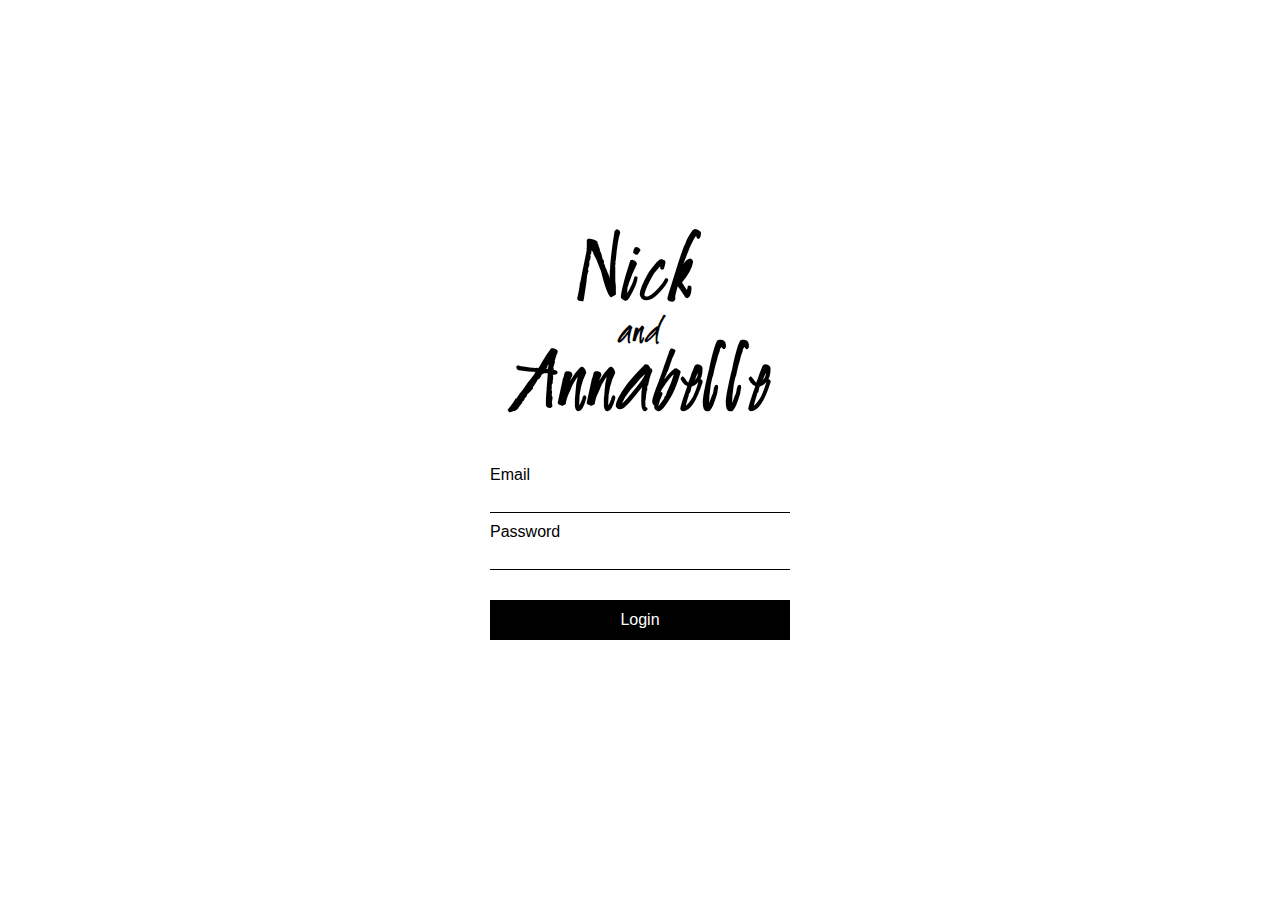
==== static/login.html @ eaafcb0b "adding everything to git" ====
<!DOCTYPE html>
<html lang="en">
	<head>
		<meta charset="UTF-8" />
		<meta name="viewport" content="width=device-width, initial-scale=1.0" />
		<link rel="stylesheet" href="index.css" />
		<title>Login</title>
	</head>

	<body>
		<div class="login-container">
			<div id="hero">
				<h1>Nick</h1>
				<h1>and</h1>
				<h1>Annabelle</h1>
			</div>
			<form class="login-form">
				<div>
					<label for="username">Email</label>
					<input type="text" id="username" name="username" required />
					<label for="password">Password</label>
					<input
						type="password"
						id="password"
						name="password"
						required
					/>
					<button type="submit">Login</button>
				</div>
			</form>
		</div>
	</body>
</html>
---- static/index.css ----
@import	'./css/reset.css';
@import	'./css/variables.css';
@import	'./css/typography.css';
@import	'./css/login.css';
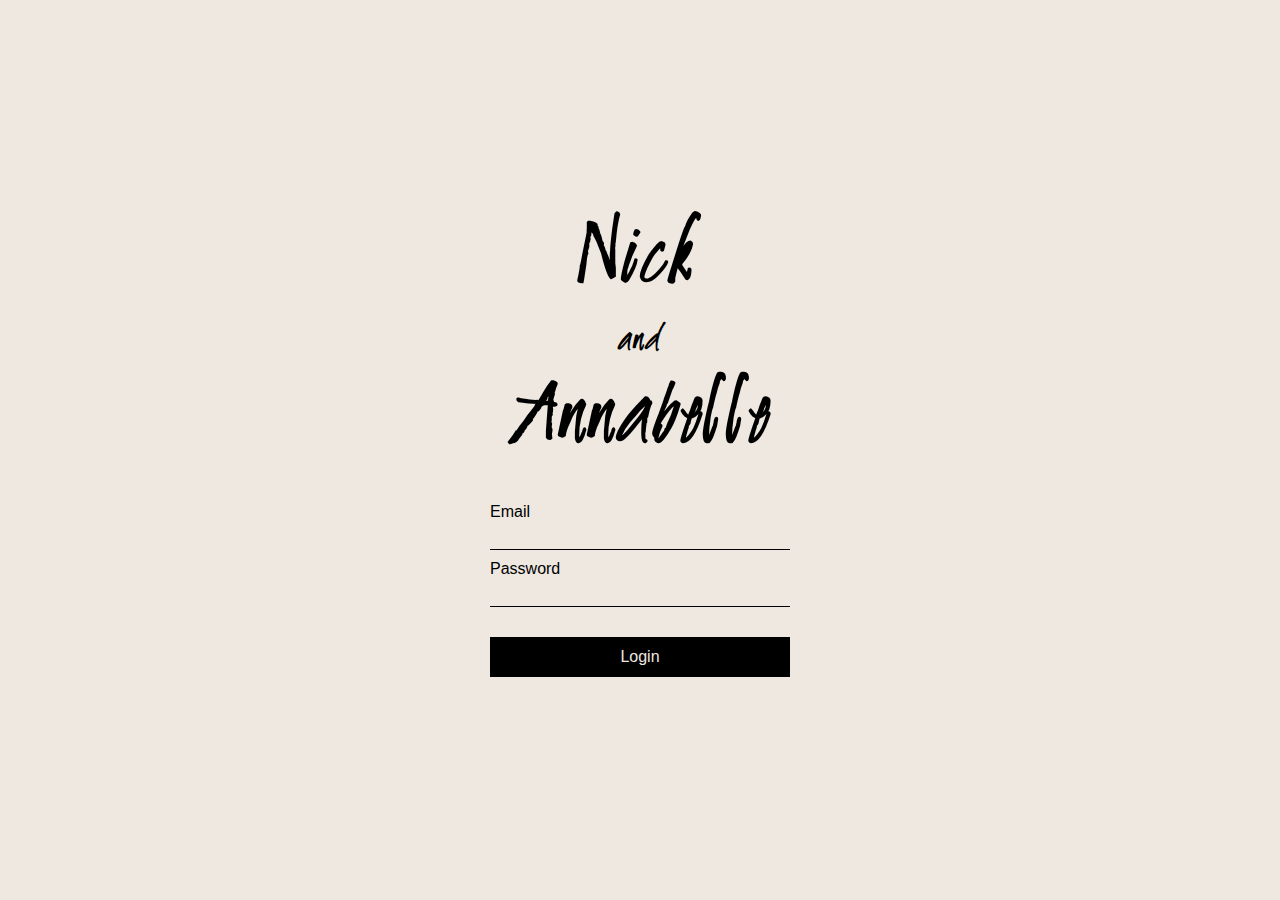
==== commit 7b7efb05: "set up cloudfront, route53, and make first few elements of site" ====
--- a/static/login.html
+++ b/static/login.html
@@ -9,7 +9,7 @@
 
 	<body>
 		<div class="login-container">
-			<div id="hero">
+			<div class="main">
 				<h1>Nick</h1>
 				<h1>and</h1>
 				<h1>Annabelle</h1>
--- a/static/index.css
+++ b/static/index.css
@@ -2,3 +2,5 @@
 @import	'./css/variables.css';
 @import	'./css/typography.css';
 @import	'./css/login.css';
+@import	'./css/common.css';
+@import	'./css/main.css';
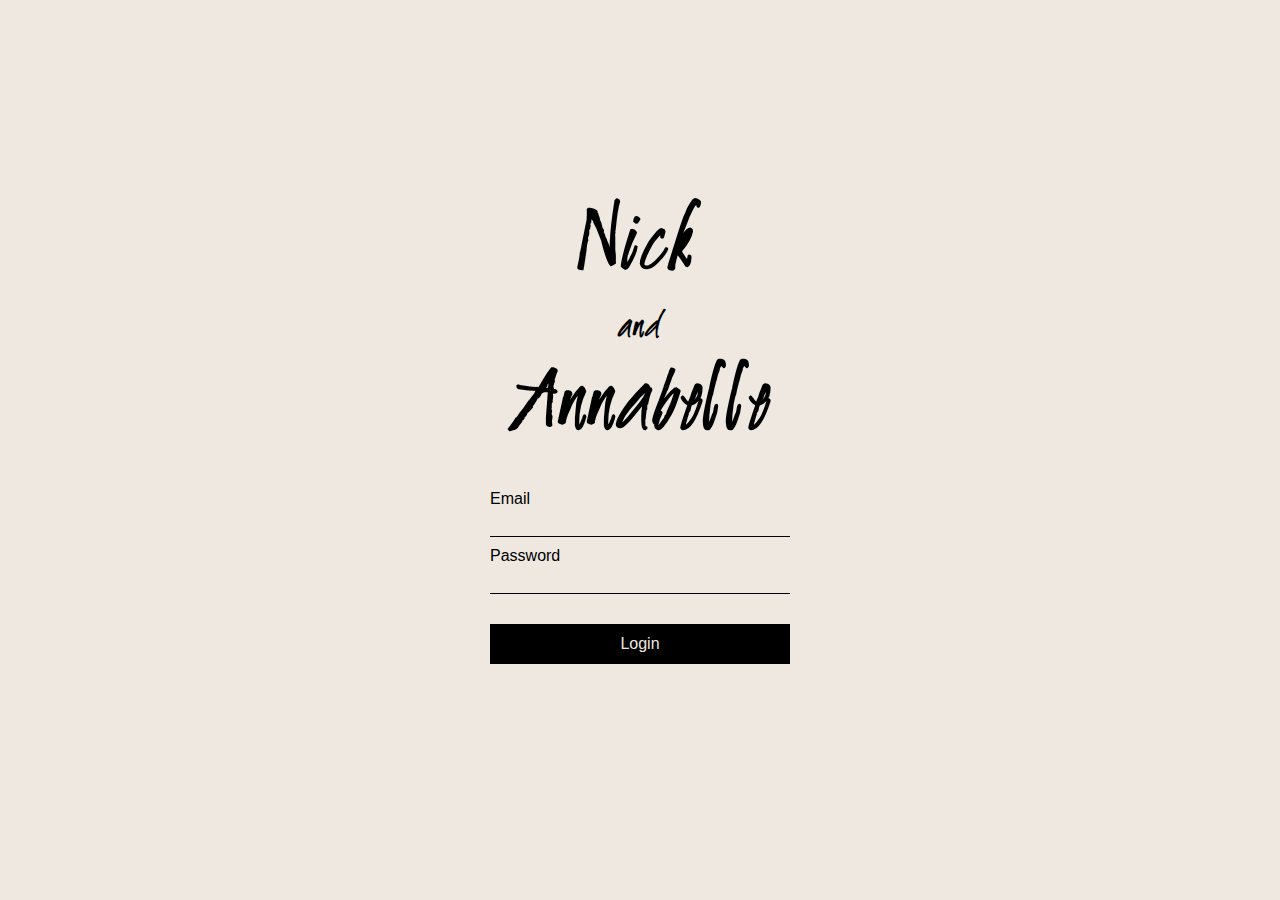
==== commit 09b23614: "get login page onto internet, hook up styles/js, basic login functionality" ====
--- a/static/login.html
+++ b/static/login.html
@@ -3,7 +3,13 @@
 	<head>
 		<meta charset="UTF-8" />
 		<meta name="viewport" content="width=device-width, initial-scale=1.0" />
-		<link rel="stylesheet" href="index.css" />
+		<link rel="stylesheet" href="login.index.css" />
+		<!-- <link rel="stylesheet" href="reset.css" />; -->
+		<!-- <link rel="stylesheet" href="variables.css" />; -->
+		<!-- <link rel="stylesheet" href="typography.css" />; -->
+		<!-- <link rel="stylesheet" href="common.css" />; -->
+		<!-- <link rel="stylesheet" href="login.css" />; -->
+		<script src="login.js"></script>
 		<title>Login</title>
 	</head>
 
@@ -14,18 +20,14 @@
 				<h1>and</h1>
 				<h1>Annabelle</h1>
 			</div>
-			<form class="login-form">
+			<form id="login-form">
 				<div>
-					<label for="username">Email</label>
-					<input type="text" id="username" name="username" required />
+					<label for="email">Email</label>
+					<input type="text" id="email" name="email" />
 					<label for="password">Password</label>
-					<input
-						type="password"
-						id="password"
-						name="password"
-						required
-					/>
-					<button type="submit">Login</button>
+					<input type="password" id="password" name="password" />
+					<button type="submit" id="submit">Login</button>
+					<div id="error-message" class="error empty"></div>
 				</div>
 			</form>
 		</div>
--- a/static/login.index.css
+++ b/static/login.index.css
@@ -0,0 +1,5 @@
+@import	url("./reset.css");
+@import	url("./variables.css");
+@import	url("./typography.css");
+@import	url("./common.css");
+@import	url("./login.css");
--- a/static/variables.css
+++ b/static/variables.css
@@ -0,0 +1,5 @@
+:root {
+	--primary-white: #eee8e1;
+	--primary-black: #000000;
+	--primary-grey: #eff0f0;
+}
--- a/static/typography.css
+++ b/static/typography.css
@@ -0,0 +1,21 @@
+@font-face {
+	font-family: "babybowser";
+	src: url("assets/fonts/babybowser.eot") format("embedded-opentype");
+	src: 
+		url("assets/fonts/babybowser.ttf") format("truetype");
+}
+@import url('fonts.googleapis.com/css2?family=Jura&display=swap');
+
+h1 {
+	font-family: 'babybowser';
+	font-size: 4rem;
+}
+
+h2 {
+	font-family: 'babybowser';
+	font-size: 3.5rem;
+}
+
+.error {
+	color: darkred;
+}
--- a/static/common.css
+++ b/static/common.css
@@ -0,0 +1,34 @@
+body {
+	font-family: 'Jura', sans-serif;
+	background-color: var(--primary-white);
+	height: 100vh;
+	width: 100vw;
+}
+
+.main {
+	display: flex;
+	justify-content: center;
+	align-items: center;
+	flex-direction: column;
+	text-align: center;
+	line-height: 5rem;
+	width: 100%;
+	margin-bottom: 40px;
+}
+
+.main h1:nth-child(1),
+.main h1:nth-child(3) {
+	font-size: 5rem;
+}
+
+.main h1:nth-child(2) {
+	font-size: 2rem;
+}
+
+.empty {
+	height: 1rem
+}
+.hidden {
+	display: hidden;
+	pointer-events: none;
+}
--- a/static/login.css
+++ b/static/login.css
@@ -0,0 +1,45 @@
+.login-container {
+	display: flex;
+	justify-content: center;
+	align-items: center;
+	flex-direction: column;
+	height: 100%;
+	width: 75%;
+	margin: auto;
+}
+
+#login-form {
+	width: 100%;
+	background-color: var(--primary-white);
+	color: var(--primary-black);
+	display: flex;
+	justify-content: center;
+	align-items: center;
+	max-width: 300px;
+}
+
+#login-form > div {
+	width: 100%;
+	display: flex;
+	row-gap: 10px;
+	justify-content: center;
+	align-items: flex-start;
+	flex-direction: column;
+}
+
+input[type="text"],
+input[type="password"] {
+	border-bottom: 1px solid black;
+	width: 100%;
+}
+
+button {
+	/* i don't like using margin in this way but this is the best i can do rn*/
+	margin-top: 20px;
+	width: 100%;
+	background-color: var(--primary-black);
+	color: var(--primary-white);
+	border: 1px solid var(--primary-black);
+	padding: 10px 15px;
+	cursor: pointer;
+}
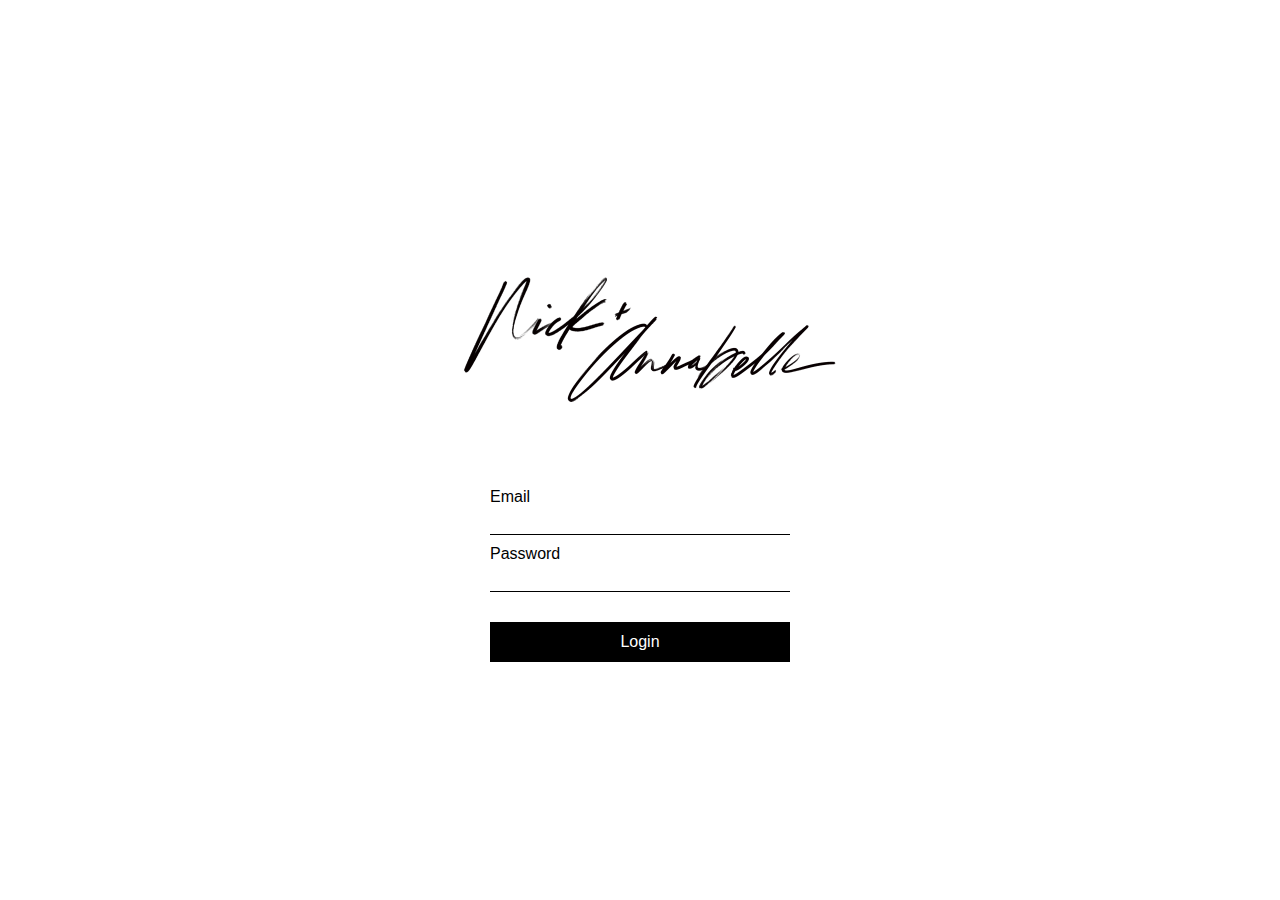
==== commit cc0d65e6: "begin on rsvp lambda, add new logo into app and re route to temporary page" ====
--- a/static/login.html
+++ b/static/login.html
@@ -4,22 +4,14 @@
 		<meta charset="UTF-8" />
 		<meta name="viewport" content="width=device-width, initial-scale=1.0" />
 		<link rel="stylesheet" href="login.index.css" />
-		<!-- <link rel="stylesheet" href="reset.css" />; -->
-		<!-- <link rel="stylesheet" href="variables.css" />; -->
-		<!-- <link rel="stylesheet" href="typography.css" />; -->
-		<!-- <link rel="stylesheet" href="common.css" />; -->
-		<!-- <link rel="stylesheet" href="login.css" />; -->
+		<link rel="icon" type="image/x-icon" href="assets/images/nickannabellePNG1.png">
 		<script src="login.js"></script>
 		<title>Login</title>
 	</head>
 
 	<body>
 		<div class="login-container">
-			<div class="main">
-				<h1>Nick</h1>
-				<h1>and</h1>
-				<h1>Annabelle</h1>
-			</div>
+			<img src='assets/images/nickannabellePNG1.png' />
 			<form id="login-form">
 				<div>
 					<label for="email">Email</label>
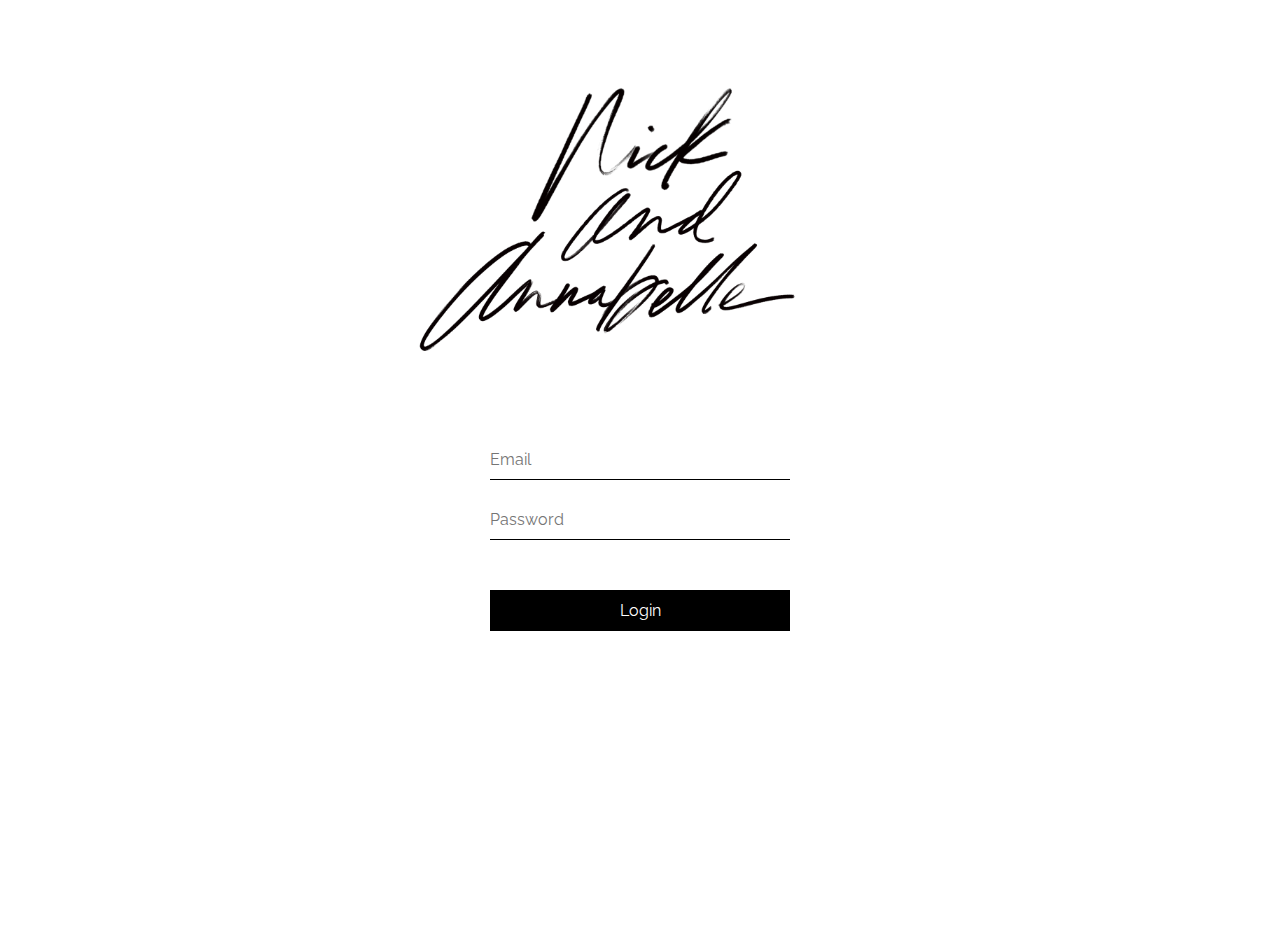
==== commit 4e062841: "work with annabelle <3" ====
--- a/static/login.html
+++ b/static/login.html
@@ -3,21 +3,25 @@
 	<head>
 		<meta charset="UTF-8" />
 		<meta name="viewport" content="width=device-width, initial-scale=1.0" />
+		<link rel="preconnect" href="https://fonts.googleapis.com" />
+		<link rel="preconnect" href="https://fonts.gstatic.com" crossorigin />
+		<link
+			href="https://fonts.googleapis.com/css2?family=Raleway:wght@200;400&display=swap"
+			rel="stylesheet"
+		/>
 		<link rel="stylesheet" href="login.index.css" />
-		<link rel="icon" type="image/x-icon" href="assets/images/nickannabellePNG1.png">
+		<link rel="icon" type="image/x-icon" href="assets/images/nickannabellePNG2.png">
 		<script src="login.js"></script>
 		<title>Login</title>
 	</head>
 
 	<body>
 		<div class="login-container">
-			<img src='assets/images/nickannabellePNG1.png' />
+			<img src='assets/images/Nickannabelle3.png' />
 			<form id="login-form">
 				<div>
-					<label for="email">Email</label>
-					<input type="text" id="email" name="email" />
-					<label for="password">Password</label>
-					<input type="password" id="password" name="password" />
+					<input type="text" id="email" name="email" placeholder="Email" />
+					<input type="password" id="password" name="password" placeholder="Password"  />
 					<button type="submit" id="submit">Login</button>
 					<div id="error-message" class="error empty"></div>
 				</div>
